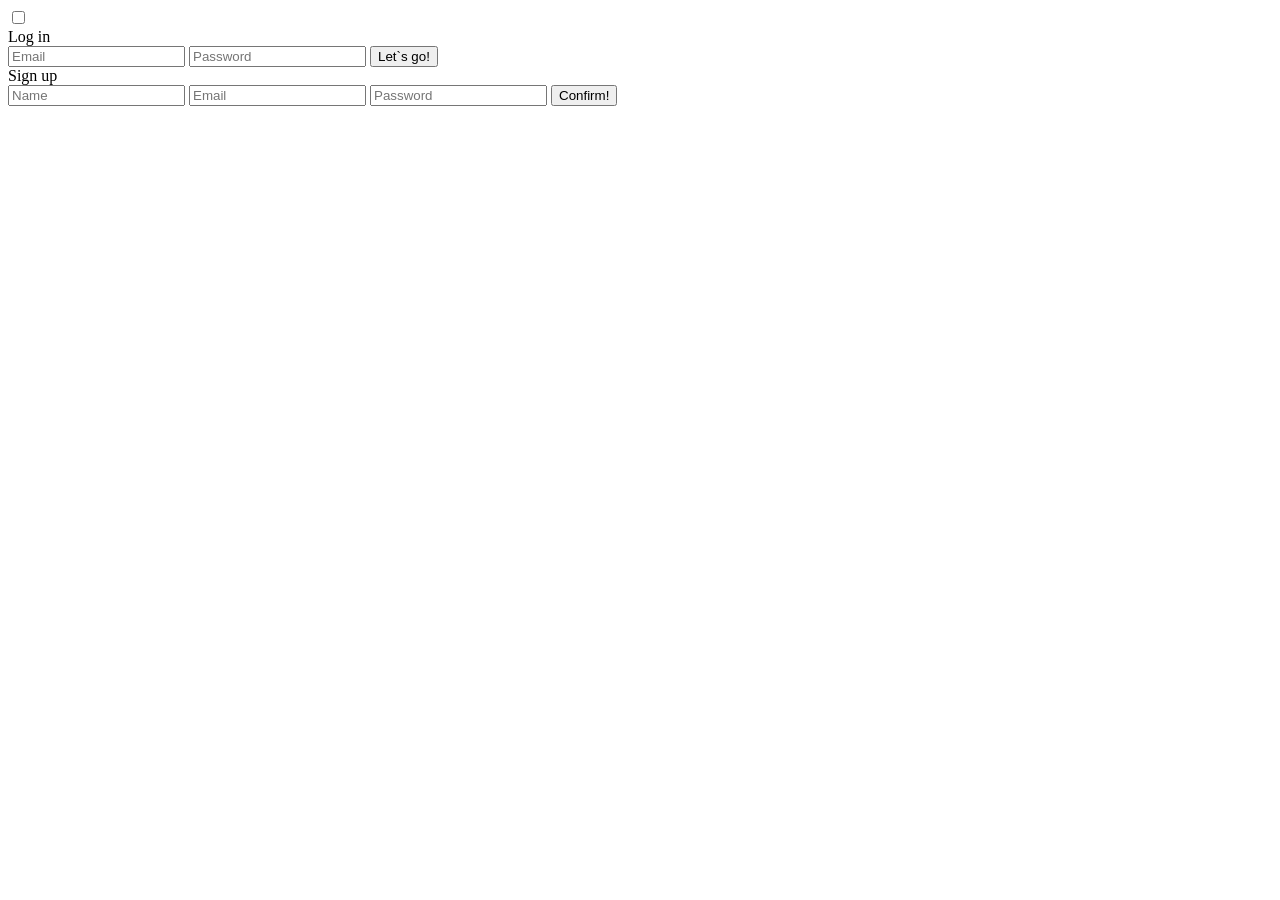
==== index.html @ 2240b22b "feat: se cambio el nombre del archivo y se agrego el login del progrma" ====
<!DOCTYPE html>
<html lang="es">
<head>
    <meta charset="UTF-8">
    <meta name="viewport" content="width=device-width, initial-scale=1.0">
    <link rel="stylesheet" href="Styles/login.css">
    <title>Login</title>
</head>
<body>
<!-- From Uiverse.io by andrew-demchenk0 --> 
<div class="wrapper">
        <div class="card-switch">
            <label class="switch">
               <input type="checkbox" class="toggle">
               <span class="slider"></span>
               <span class="card-side"></span>
               <div class="flip-card__inner">
                  <div class="flip-card__front">
                     <div class="title">Log in</div>
                     <form class="flip-card__form" action="">
                        <input class="flip-card__input" name="email" placeholder="Email" type="email">
                        <input class="flip-card__input" name="password" placeholder="Password" type="password">
                        <button class="flip-card__btn">Let`s go!</button>
                     </form>
                  </div>
                  <div class="flip-card__back">
                     <div class="title">Sign up</div>
                     <form class="flip-card__form" action="">
                        <input class="flip-card__input" placeholder="Name" type="name">
                        <input class="flip-card__input" name="email" placeholder="Email" type="email">
                        <input class="flip-card__input" name="password" placeholder="Password" type="password">
                        <button class="flip-card__btn">Confirm!</button>
                     </form>
                  </div>
               </div>
            </label>
        </div>   
   </div>
</body>
</html>
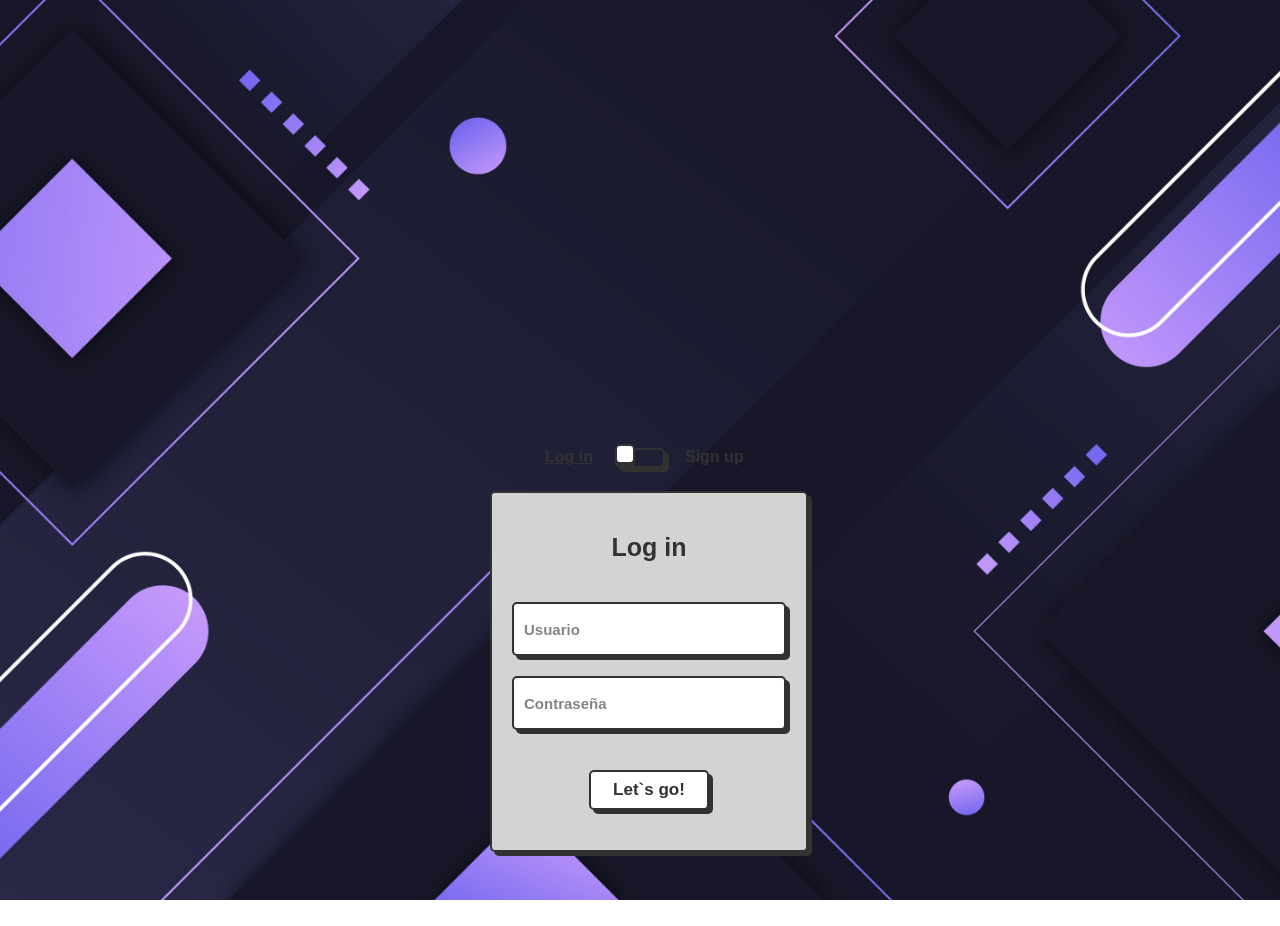
==== commit 54a92eb8: "feat: se agrego la carpeta images con el fondo de login y se hicieron cambios minimos en el index" ====
--- a/index.html
+++ b/index.html
@@ -18,18 +18,18 @@
                   <div class="flip-card__front">
                      <div class="title">Log in</div>
                      <form class="flip-card__form" action="">
-                        <input class="flip-card__input" name="email" placeholder="Email" type="email">
-                        <input class="flip-card__input" name="password" placeholder="Password" type="password">
+                        <input class="flip-card__input" name="email" placeholder="Usuario" type="email">
+                        <input class="flip-card__input" name="password" placeholder="Contraseña" type="password">
                         <button class="flip-card__btn">Let`s go!</button>
                      </form>
                   </div>
                   <div class="flip-card__back">
                      <div class="title">Sign up</div>
                      <form class="flip-card__form" action="">
-                        <input class="flip-card__input" placeholder="Name" type="name">
-                        <input class="flip-card__input" name="email" placeholder="Email" type="email">
-                        <input class="flip-card__input" name="password" placeholder="Password" type="password">
-                        <button class="flip-card__btn">Confirm!</button>
+                        <input class="flip-card__input" placeholder="Nombre" type="name">
+                        <input class="flip-card__input" name="email" placeholder="Usuario" type="email">
+                        <input class="flip-card__input" name="password" placeholder="Contraseña" type="password">
+                        <button class="flip-card__btn">Confirmar!</button>
                      </form>
                   </div>
                </div>
--- a/Styles/login.css
+++ b/Styles/login.css
@@ -0,0 +1,206 @@
+/* From Uiverse.io by andrew-demchenk0 */ 
+body {
+    background: url('/Images/fondoLogin.jpg') no-repeat center center fixed;
+    background-size: cover;
+    min-height: 100vh;
+    display: flex;
+    justify-content: center;
+    align-items: center;
+    font-family: 'Segoe UI', Tahoma, Geneva, Verdana, sans-serif;
+}
+.wrapper {
+  --input-focus: #2d8cf0;
+  --font-color: #323232;
+  --font-color-sub: #666;
+  --bg-color: #fff;
+  --bg-color-alt: #666;
+  --main-color: #323232;
+    /* display: flex; */
+    /* flex-direction: column; */
+    /* align-items: center; */
+}
+/* switch card */
+.switch {
+  position: relative;
+  display: flex;
+  flex-direction: column;
+  justify-content: center;
+  align-items: center;
+  gap: 30px;
+  width: 50px;
+  height: 20px;
+}
+
+.card-side::before {
+  position: absolute;
+  content: 'Log in';
+  left: -70px;
+  top: 0;
+  width: 100px;
+  text-decoration: underline;
+  color: var(--font-color);
+  font-weight: 600;
+}
+
+.card-side::after {
+  position: absolute;
+  content: 'Sign up';
+  left: 70px;
+  top: 0;
+  width: 100px;
+  text-decoration: none;
+  color: var(--font-color);
+  font-weight: 600;
+}
+
+.toggle {
+  opacity: 0;
+  width: 0;
+  height: 0;
+}
+
+.slider {
+  box-sizing: border-box;
+  border-radius: 5px;
+  border: 2px solid var(--main-color);
+  box-shadow: 4px 4px var(--main-color);
+  position: absolute;
+  cursor: pointer;
+  top: 0;
+  left: 0;
+  right: 0;
+  bottom: 0;
+  background-color: var(--bg-colorcolor);
+  transition: 0.3s;
+}
+
+.slider:before {
+  box-sizing: border-box;
+  position: absolute;
+  content: "";
+  height: 20px;
+  width: 20px;
+  border: 2px solid var(--main-color);
+  border-radius: 5px;
+  left: -2px;
+  bottom: 2px;
+  background-color: var(--bg-color);
+  box-shadow: 0 3px 0 var(--main-color);
+  transition: 0.3s;
+}
+
+.toggle:checked + .slider {
+  background-color: var(--input-focus);
+}
+
+.toggle:checked + .slider:before {
+  transform: translateX(30px);
+}
+
+.toggle:checked ~ .card-side:before {
+  text-decoration: none;
+}
+
+.toggle:checked ~ .card-side:after {
+  text-decoration: underline;
+}
+
+/* card */ 
+
+.flip-card__inner {
+  width: 300px;
+  height: 350px;
+  position: relative;
+  background-color: transparent;
+  perspective: 1000px;
+    /* width: 100%;
+    height: 100%; */
+  text-align: center;
+  transition: transform 0.8s;
+  transform-style: preserve-3d;
+}
+
+.toggle:checked ~ .flip-card__inner {
+  transform: rotateY(180deg);
+}
+
+.toggle:checked ~ .flip-card__front {
+  box-shadow: none;
+}
+
+.flip-card__front, .flip-card__back {
+  padding: 20px;
+  position: absolute;
+  display: flex;
+  flex-direction: column;
+  justify-content: center;
+  -webkit-backface-visibility: hidden;
+  backface-visibility: hidden;
+  background: lightgrey;
+  gap: 20px;
+  border-radius: 5px;
+  border: 2px solid var(--main-color);
+  box-shadow: 4px 4px var(--main-color);
+}
+
+.flip-card__back {
+  width: 100%;
+  transform: rotateY(180deg);
+}
+
+.flip-card__form {
+  display: flex;
+  flex-direction: column;
+  align-items: center;
+  gap: 20px;
+}
+
+.title {
+  margin: 20px 0 20px 0;
+  font-size: 25px;
+  font-weight: 900;
+  text-align: center;
+  color: var(--main-color);
+}
+
+.flip-card__input {
+  width: 250px;
+  height: 40px;
+  border-radius: 5px;
+  border: 2px solid var(--main-color);
+  background-color: var(--bg-color);
+  box-shadow: 4px 4px var(--main-color);
+  font-size: 15px;
+  font-weight: 600;
+  color: var(--font-color);
+  padding: 5px 10px;
+  outline: none;
+}
+
+.flip-card__input::placeholder {
+  color: var(--font-color-sub);
+  opacity: 0.8;
+}
+
+.flip-card__input:focus {
+  border: 2px solid var(--input-focus);
+}
+
+.flip-card__btn:active, .button-confirm:active {
+  box-shadow: 0px 0px var(--main-color);
+  transform: translate(3px, 3px);
+}
+
+.flip-card__btn {
+  margin: 20px 0 20px 0;
+  width: 120px;
+  height: 40px;
+  border-radius: 5px;
+  border: 2px solid var(--main-color);
+  background-color: var(--bg-color);
+  box-shadow: 4px 4px var(--main-color);
+  font-size: 17px;
+  font-weight: 600;
+  color: var(--font-color);
+  cursor: pointer;
+} 
